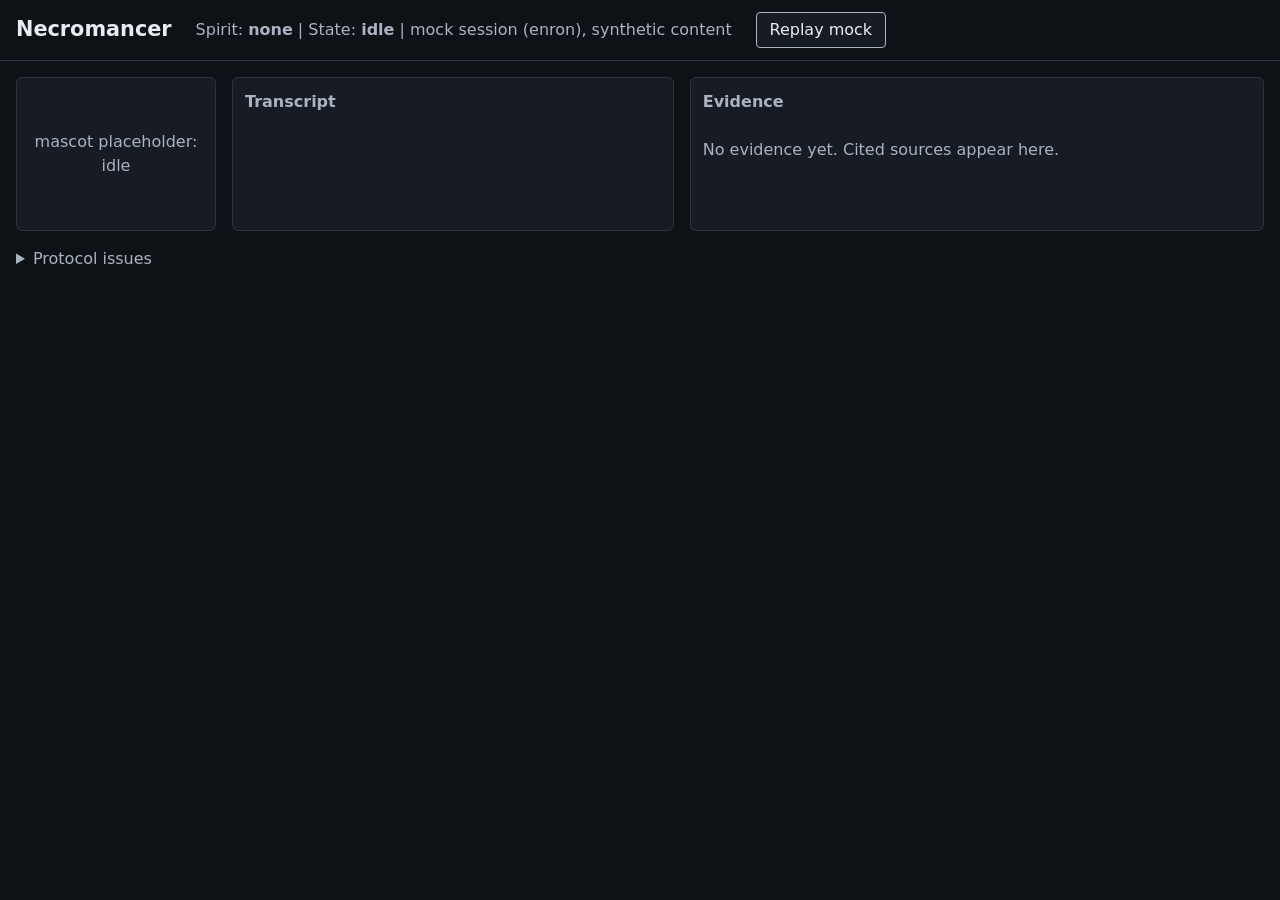
==== ui/index.html @ 03ddaa55 "feat: minimal web UI shell with mock-driven event protocol (T2.5, FR-6) Verified: node --check on ui" ====
<!DOCTYPE html>
<html lang="en">
<head>
  <meta charset="utf-8">
  <meta name="viewport" content="width=device-width, initial-scale=1">
  <meta http-equiv="Content-Security-Policy" content="default-src 'self'; connect-src 'self' ws: wss:; img-src 'self' data:; style-src 'self'; script-src 'self'">
  <title>Necromancer</title>
  <link rel="stylesheet" href="style.css">
</head>
<body data-state="idle">
  <header>
    <h1>Necromancer</h1>
    <p class="meta">Spirit: <strong id="spirit">none</strong> | State: <strong id="state">idle</strong> | <span id="status" role="status">starting</span></p>
    <button id="replay" type="button">Replay mock</button>
  </header>
  <main>
    <section id="mascot-region" aria-label="Mascot">
      <!-- MASCOT MOUNT POINT: see mascot-slot.js for the mount/setState/setAppearance interface. -->
      <div id="mascot-slot"></div>
    </section>
    <section aria-labelledby="t-h">
      <h2 id="t-h">Transcript</h2>
      <div id="transcript" tabindex="0" role="log" aria-live="polite" aria-relevant="additions text"></div>
    </section>
    <section aria-labelledby="e-h" id="evidence-region">
      <h2 id="e-h">Evidence</h2>
      <div id="evidence-body" tabindex="0" aria-live="polite"></div>
    </section>
  </main>
  <details id="issues-box"><summary>Protocol issues</summary><ul id="issues"></ul></details>
  <script src="protocol.js"></script>
  <script src="render.js"></script>
  <script src="mock.js"></script>
  <script src="mascot-slot.js"></script>
  <script src="client.js"></script>
  <script src="app.js"></script>
</body>
</html>
---- ui/style.css ----
:root { --bg:#0e1116; --panel:#171c24; --fg:#e8ecf2; --dim:#a9b3c2; --accent:#7df9ff; --mark:#ffe08a; --line:#2c3441; }
* { box-sizing: border-box; }
body { margin:0; background:var(--bg); color:var(--fg); font:16px/1.5 system-ui, sans-serif; }
header { display:flex; flex-wrap:wrap; gap:.5rem 1.5rem; align-items:center; padding:.75rem 1rem; border-bottom:1px solid var(--line); }
h1 { margin:0; font-size:1.3rem; } h2 { margin:0 0 .5rem; font-size:1rem; color:var(--dim); }
.meta { margin:0; color:var(--dim); }
button { background:var(--panel); color:var(--fg); border:1px solid var(--dim); border-radius:4px; padding:.3rem .8rem; font:inherit; cursor:pointer; }
:focus-visible { outline:3px solid var(--accent); outline-offset:2px; }
main { display:grid; grid-template-columns:minmax(140px,200px) 1fr 1.3fr; gap:1rem; padding:1rem; }
@media (max-width:800px) { main { grid-template-columns:1fr; } }
section { background:var(--panel); border:1px solid var(--line); border-radius:6px; padding:.75rem; min-width:0; }
#mascot-slot { min-height:128px; display:flex; align-items:center; justify-content:center; text-align:center; color:var(--dim); }
#transcript, #evidence-body { max-height:70vh; overflow:auto; }
.turn { margin:.3rem 0; } .who { font-weight:bold; margin-right:.5rem; }
.turn-user .who { color:#9ecbff; } .turn-spirit .who { color:var(--accent); }
.interim .said { opacity:.75; font-style:italic; }
.ev-kind { margin:0; text-transform:uppercase; font-size:.8rem; color:var(--accent); }
.ev-source { margin:.2rem 0; word-break:break-all; }
.ev-meta { display:grid; grid-template-columns:max-content 1fr; gap:.1rem .75rem; margin:.5rem 0; }
.ev-meta dt { color:var(--dim); } .ev-meta dd { margin:0; word-break:break-word; }
.ev-body { white-space:pre-wrap; word-break:break-word; background:#0b0e13; border:1px solid var(--line); padding:.6rem; border-radius:4px; font:14px/1.5 ui-monospace, monospace; }
mark.quoted { background:var(--mark); color:#111; }
.cold-msg { font-style:italic; color:var(--dim); } .placeholder { color:var(--dim); }
#issues-box { padding:0 1rem 1rem; color:var(--dim); }
body[data-state="alert"] #evidence-region { border-color:#ffb000; }
@media (prefers-reduced-motion: no-preference) { section { transition:border-color .3s; } }
@media (prefers-reduced-motion: reduce) { * { animation:none !important; transition:none !important; scroll-behavior:auto !important; } }
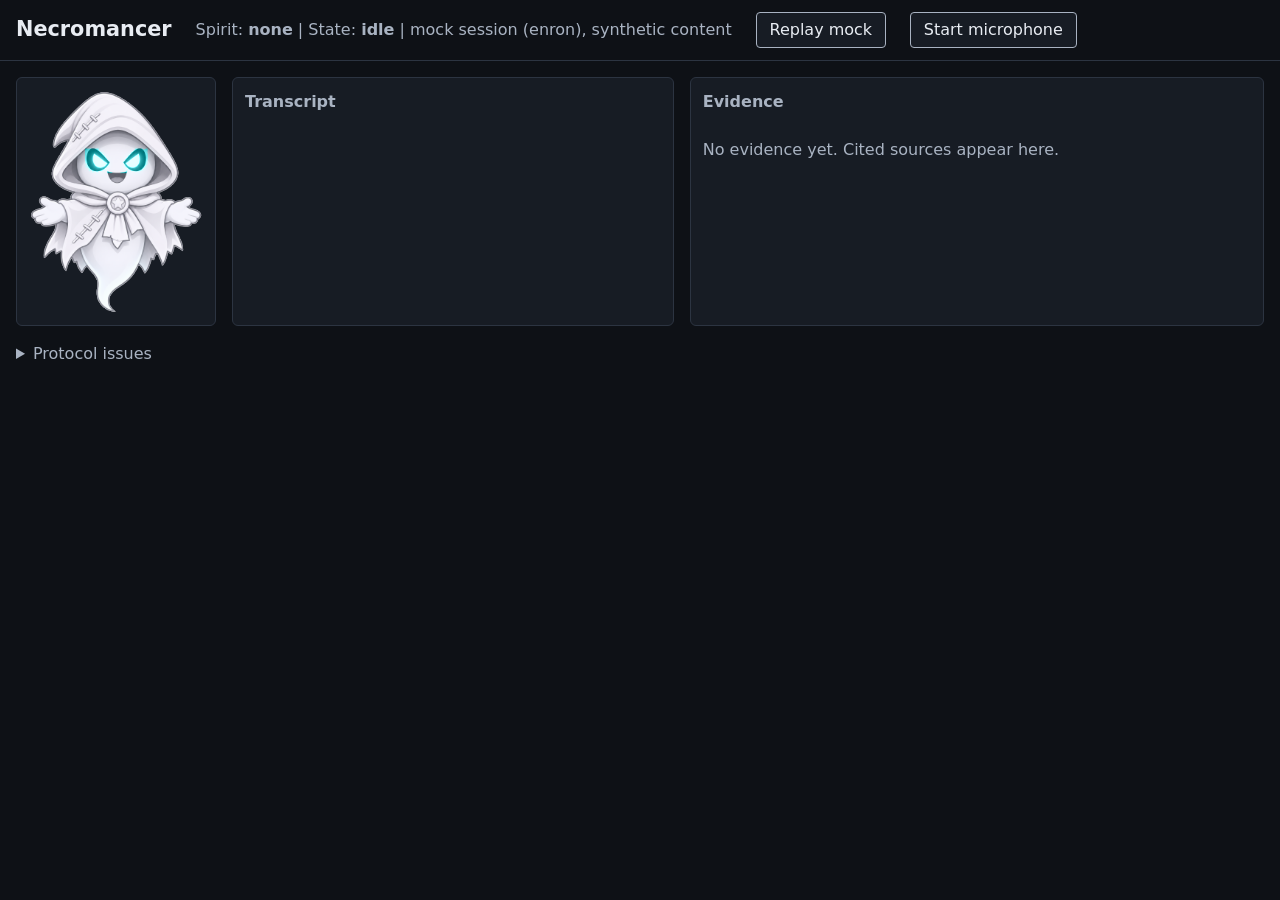
==== commit 7da514d0: "feat: Enron spirit, aiohttp voice server, browser mic/text I/O, mascot slot wiring Verification run:" ====
--- a/ui/index.html
+++ b/ui/index.html
@@ -6,12 +6,14 @@
   <meta http-equiv="Content-Security-Policy" content="default-src 'self'; connect-src 'self' ws: wss:; img-src 'self' data:; style-src 'self'; script-src 'self'">
   <title>Necromancer</title>
   <link rel="stylesheet" href="style.css">
+  <link rel="stylesheet" href="../mascot/mascot.css">
 </head>
 <body data-state="idle">
   <header>
     <h1>Necromancer</h1>
     <p class="meta">Spirit: <strong id="spirit">none</strong> | State: <strong id="state">idle</strong> | <span id="status" role="status">starting</span></p>
     <button id="replay" type="button">Replay mock</button>
+    <button id="mic" type="button">Start microphone</button>
   </header>
   <main>
     <section id="mascot-region" aria-label="Mascot">
@@ -27,12 +29,19 @@
       <div id="evidence-body" tabindex="0" aria-live="polite"></div>
     </section>
   </main>
+  <form id="text-form" autocomplete="off">
+    <label for="text-input">Type to the spirit</label>
+    <input id="text-input" type="text" maxlength="500">
+    <button type="submit">Send</button>
+  </form>
   <details id="issues-box"><summary>Protocol issues</summary><ul id="issues"></ul></details>
   <script src="protocol.js"></script>
   <script src="render.js"></script>
   <script src="mock.js"></script>
+  <script src="../mascot/mascot.js"></script>
   <script src="mascot-slot.js"></script>
   <script src="client.js"></script>
   <script src="app.js"></script>
+  <script src="voice-io.js"></script>
 </body>
 </html>
--- a/mascot/mascot.css
+++ b/mascot/mascot.css
@@ -0,0 +1,96 @@
+/* Necromancer 2D mascot. One coordinate system: the overlay SVG viewBox is the
+   idle sprite canvas (945x1216). Everything lives inside .necro, which clips
+   its content, so no effect can spill over the transcript or evidence panel. */
+@property --necro-body { syntax: "<color>"; inherits: true; initial-value: #ffffff; }
+@property --necro-trim { syntax: "<color>"; inherits: true; initial-value: #8a6ed6; }
+@property --necro-eyes { syntax: "<color>"; inherits: true; initial-value: #7df9ff; }
+
+.necro {
+  --necro-body: #ffffff; --necro-trim: #8a6ed6; --necro-eyes: #7df9ff;
+  --necro-level: 0;
+  position: relative; display: inline-block; width: 240px; max-width: 100%;
+  aspect-ratio: 945 / 1216; overflow: hidden; contain: layout paint;
+  pointer-events: none; user-select: none;
+  transition: --necro-body .7s ease, --necro-trim .7s ease, --necro-eyes .7s ease;
+}
+.necro[data-state="alert"] { --necro-eyes: #ffb000; }
+.necro-float, .necro-lean, .necro-bounce, .necro-stage { position: absolute; inset: 0; }
+.necro-stage { isolation: isolate; }
+.necro-sprite, .necro-tint, .necro-sweep { position: absolute; inset: 0; width: 100%; height: 100%; }
+.necro-sprite { display: block; object-fit: contain; }
+.necro-tint, .necro-sweep {
+  -webkit-mask: var(--necro-mask) center / 100% 100% no-repeat;
+          mask: var(--necro-mask) center / 100% 100% no-repeat;
+}
+.necro-tint { background: var(--necro-body); mix-blend-mode: multiply; }
+.necro-ov { position: absolute; inset: 0; width: 100%; height: 100%; overflow: hidden; }
+/* eye recolour + eyelids use eyes_patch.png (derived from the sprite) so shapes match the art exactly */
+.necro-eyetint, .necro-lids { position: absolute; inset: 0; -webkit-mask: var(--necro-eyes-mask) center / 100% 100% no-repeat; mask: var(--necro-eyes-mask) center / 100% 100% no-repeat; }
+.necro-eyetint { background: var(--necro-eyes); mix-blend-mode: color; transition: opacity .2s ease; }
+.necro-lids { background: #ebebf2; clip-path: inset(0 0 100% 0); }
+.necro-fallback { display: none; position: absolute; inset: 0; width: 100%; height: 100%; }
+.necro.is-fallback .necro-fallback { display: block; }
+.necro.is-fallback .necro-sprite, .necro.is-fallback .necro-ov, .necro.is-fallback .necro-tint, .necro.is-fallback .necro-sweep { display: none; }
+.necro-fallback .fb-eye { fill: var(--necro-eyes); }
+
+/* lids (blink / attentive) */
+/* blink: eyelid mask slides closed */
+.necro.is-blinking .necro-lids { clip-path: inset(0); transition: clip-path .06s linear; }
+
+/* mouth: "open" is the sprite itself; closed/mid are patches drawn over it */
+.necro-mouth { display: none; }
+.necro[data-mouth="closed"] .necro-mouth-closed, .necro[data-mouth="mid"] .necro-mouth-mid { display: inline; }
+.necro-mouth-patch { fill: #f2f2fb; }
+.necro-mouth-line { stroke: #55555f; stroke-width: 7; stroke-linecap: round; fill: none; }
+.necro-mouth-hole { fill: #55555f; }
+
+/* props: only those named in the config are shown */
+.necro-prop { display: none; }
+.necro[data-props~="paper"] [data-prop="paper"], .necro[data-props~="lapels"] [data-prop="lapels"],
+.necro[data-props~="browser_halo"] [data-prop="browser_halo"], .necro[data-props~="pixel_accents"] [data-prop="pixel_accents"],
+.necro[data-props~="electric_ring"] [data-prop="electric_ring"], .necro[data-props~="warning_glyph"] [data-prop="warning_glyph"] { display: inline; }
+.necro-trim-stroke { stroke: var(--necro-trim); fill: none; }
+.necro-trim-fill { fill: var(--necro-trim); }
+.necro-electric { stroke-width: 6; stroke-dasharray: 40 22; opacity: .85; }
+
+/* state: idle = slow float */
+.necro-float { animation: necro-float 4.2s ease-in-out infinite; }
+@keyframes necro-float { 0%, 100% { transform: translateY(0); } 50% { transform: translateY(-2.2%); } }
+.necro-lean { transition: transform .35s ease; transform-origin: 50% 90%; }
+.necro-bounce { transform: translateY(calc(var(--necro-level) * -1.6%)); transition: transform .06s linear; }
+
+/* listening: lean + brighter, larger eyes */
+.necro[data-state="listening"] .necro-lean { transform: rotate(-3deg) translateX(-1.5%); }
+.necro[data-state="listening"] .necro-eyetint { opacity: 1; }
+.necro[data-state="listening"] .necro-sprite { filter: brightness(1.03); }
+
+/* summoning: glow sweep + aura + slight rise */
+.necro-aura { position: absolute; inset: 0; opacity: 0; pointer-events: none;
+  background: radial-gradient(ellipse at 50% 55%, color-mix(in srgb, var(--necro-eyes) 55%, transparent) 0%, transparent 62%); }
+.necro-sweep { opacity: 0; background: linear-gradient(100deg, transparent 35%, color-mix(in srgb, var(--necro-eyes) 70%, white) 50%, transparent 65%); background-size: 300% 100%; background-position: 100% 0; mix-blend-mode: screen; }
+.necro[data-state="summoning"] .necro-aura { animation: necro-aura 1.4s ease-out 1; }
+.necro[data-state="summoning"] .necro-sweep { animation: necro-sweep 1.2s ease-in-out 1; }
+.necro[data-state="summoning"] .necro-lean { transform: translateY(-2%) scale(1.03); }
+@keyframes necro-aura { 0% { opacity: 0; } 35% { opacity: .85; } 100% { opacity: .15; } }
+@keyframes necro-sweep { 0% { opacity: 1; background-position: 100% 0; } 100% { opacity: 1; background-position: 0 0; } }
+
+/* shapeshifting: brief brightness pulse while palette variables crossfade */
+.necro[data-state="shapeshifting"] .necro-stage { animation: necro-shift .9s ease-in-out 1; }
+@keyframes necro-shift { 0%, 100% { filter: none; } 50% { filter: brightness(1.12) saturate(1.2); } }
+
+/* alert: eyes widen and flash, thin amber ring (kept inside the box) */
+.necro-ring { position: absolute; inset: 1%; border: 3px solid #ffb000; border-radius: 50%; opacity: 0; pointer-events: none; }
+.necro[data-state="alert"] .necro-ring { opacity: .9; animation: necro-ring 1.1s ease-in-out infinite; }
+.necro[data-state="alert"] .necro-eyetint { animation: necro-flash .5s ease-in-out 3; }
+.necro[data-state="alert"] .necro-sprite { filter: contrast(1.05) brightness(1.04); }
+@keyframes necro-ring { 0%, 100% { opacity: .35; } 50% { opacity: 1; } }
+@keyframes necro-flash { 0%, 100% { opacity: 1; } 50% { opacity: .35; } }
+
+/* reduced motion: system preference or explicit option (data-reduced="true") */
+@media (prefers-reduced-motion: reduce) {
+  .necro:not([data-reduced="false"]) *, .necro:not([data-reduced="false"]) { animation: none !important; transition-duration: 0s !important; }
+  .necro:not([data-reduced="false"])[data-state="alert"] .necro-ring { opacity: 1; }
+}
+.necro[data-reduced="true"] *, .necro[data-reduced="true"] { animation: none !important; transition-duration: 0s !important; }
+.necro[data-reduced="true"][data-state="alert"] .necro-ring { opacity: 1; }
+.necro[data-reduced="true"][data-state="summoning"] .necro-aura { opacity: .5; }
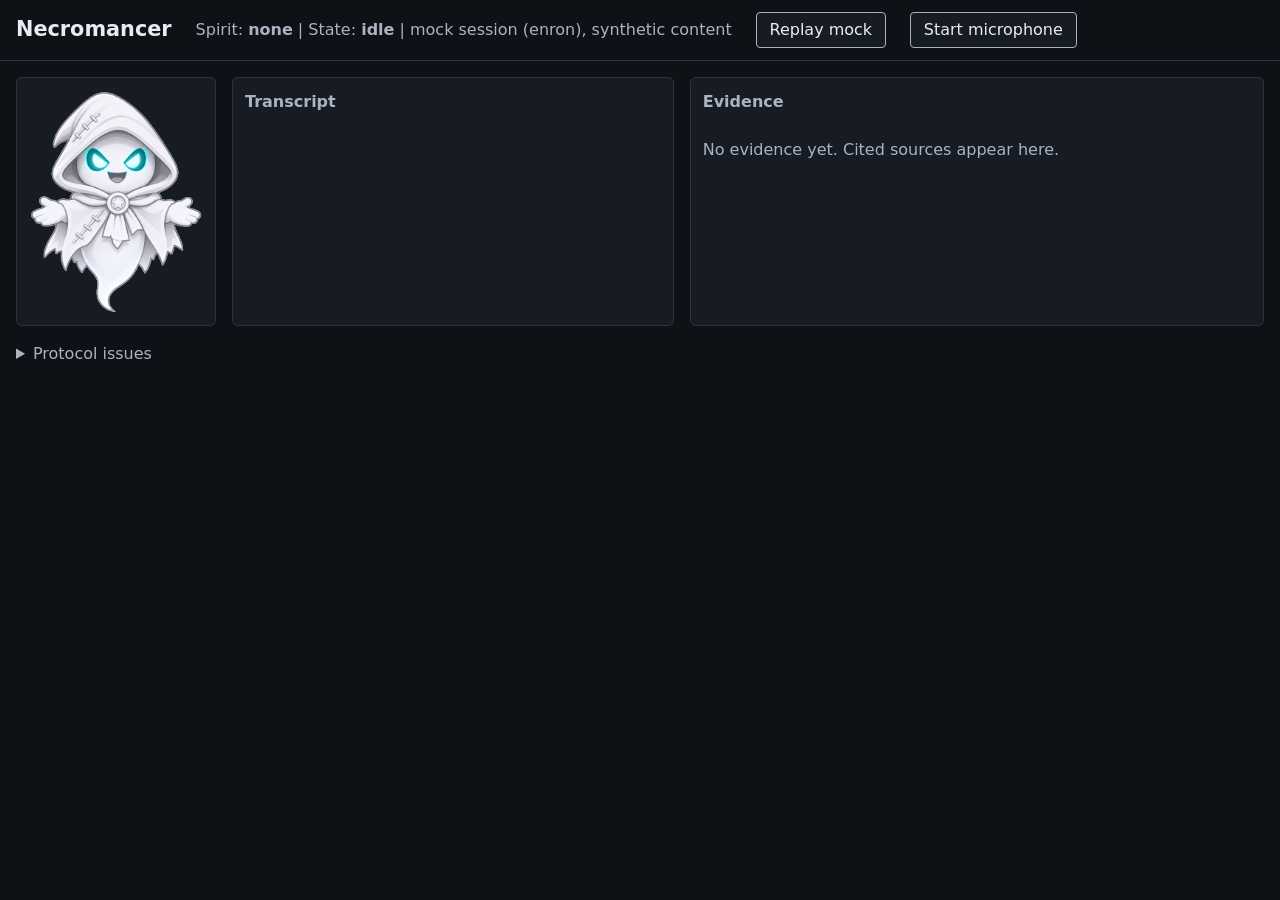
==== commit 42094061: "feat: Grid Ghost engine alert, /alert and /io trigger, UI button, docs Tests run: unittest tests.tes" ====
--- a/ui/index.html
+++ b/ui/index.html
@@ -14,7 +14,18 @@
     <p class="meta">Spirit: <strong id="spirit">none</strong> | State: <strong id="state">idle</strong> | <span id="status" role="status">starting</span></p>
     <button id="replay" type="button">Replay mock</button>
     <button id="mic" type="button">Start microphone</button>
+    <button id="alert" type="button">Replay grid alert</button>
   </header>
+  <section id="paused-banner" hidden role="status">
+    <p id="paused-msg"></p>
+    <form id="code-form" hidden autocomplete="off">
+      <label for="code-input">Access code</label>
+      <input id="code-input" type="password" autocomplete="off" maxlength="256">
+      <button type="submit">Unlock</button>
+    </form>
+    <button id="restart" type="button" hidden>Start live voice</button>
+    <p id="video-slot" hidden><a id="video-link" rel="noopener noreferrer" target="_blank">Watch the demo video</a></p>
+  </section>
   <main>
     <section id="mascot-region" aria-label="Mascot">
       <!-- MASCOT MOUNT POINT: see mascot-slot.js for the mount/setState/setAppearance interface. -->
@@ -40,6 +51,8 @@
   <script src="mock.js"></script>
   <script src="../mascot/mascot.js"></script>
   <script src="mascot-slot.js"></script>
+  <script src="auth.js"></script>
+  <script src="banner.js"></script>
   <script src="client.js"></script>
   <script src="app.js"></script>
   <script src="voice-io.js"></script>
--- a/ui/style.css
+++ b/ui/style.css
@@ -25,3 +25,10 @@
 body[data-state="alert"] #evidence-region { border-color:#ffb000; }
 @media (prefers-reduced-motion: no-preference) { section { transition:border-color .3s; } }
 @media (prefers-reduced-motion: reduce) { * { animation:none !important; transition:none !important; scroll-behavior:auto !important; } }
+#paused-banner { margin:1rem 1rem 0; border-color:var(--mark); background:#241f10; color:var(--fg); }
+#paused-banner p { margin:.25rem 0; } #paused-banner a { color:var(--accent); }
+#paused-banner form { display:flex; flex-wrap:wrap; gap:.5rem; align-items:center; margin:.5rem 0; }
+#paused-banner input { background:#0b0e13; color:var(--fg); border:1px solid var(--dim); border-radius:4px; padding:.3rem .5rem; font:inherit; }
+body[data-live="paused"] #mic, body[data-live="paused"] #text-form { display:none; }
+.evidence-grid { border-left:4px solid #ffb000; padding-left:.6rem; }
+.evidence-grid .ev-meta dd { color:#ffb000; }
